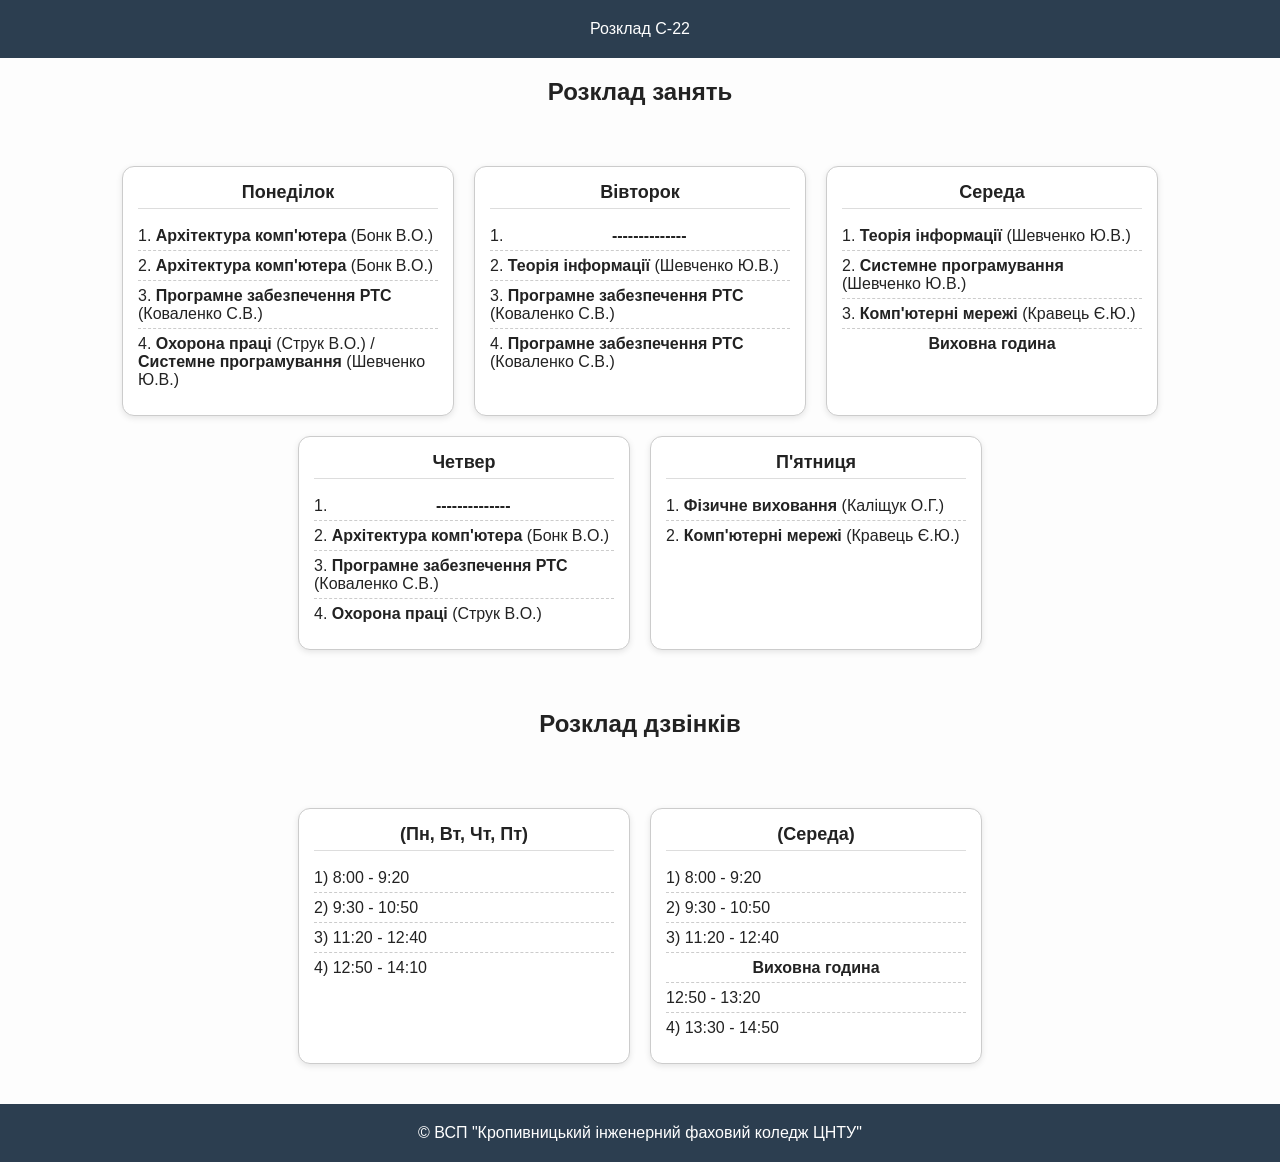
==== C-22/index.html @ 2482bfbd "Add files via upload" ====
<!DOCTYPE html>
<html lang="uk">
<head>
  <meta charset="UTF-8">
  <meta name="viewport" content="width=device-width, initial-scale=1.0">
  <title>C-22</title>
  <link rel="stylesheet" href="css/style.css">
  <style>

  </style>
</head>
<body>
  <header>Розклад С-22</header>
  <h2 style="text-align: center;">Розклад занять</h2>
  <!-- Расписание пар -->
  <div class="container">
    <div class="day">
      <h3>Понеділок</h3>
      <ul class="lessons">
        <li>1. <b>Архітектура комп'ютера</b> (Бонк В.О.)</li>
        <li>2. <b>Архітектура комп'ютера</b> (Бонк В.О.)</li>
        <li>3. <b>Програмне забезпечення РТС</b> (Коваленко С.В.)</li>
        <li>4. <b>Охорона праці</b> (Струк В.О.) / <b>Системне програмування</b> (Шевченко Ю.В.)</li>
      </ul>
    </div>

    <div class="day">
      <h3>Вівторок</h3>
      <ul class="lessons">
        <li class="empty"><span class="number">1.</span><span class="line">--------------</span></li>
        <li>2. <b>Теорія інформації</b> (Шевченко Ю.В.)</li>
        <li>3. <b>Програмне забезпечення РТС</b> (Коваленко С.В.)</li>
        <li>4. <b>Програмне забезпечення РТС</b> (Коваленко С.В.)</li>
      </ul>
    </div>

    <div class="day">
      <h3>Середа</h3>
      <ul class="lessons">
        <li>1. <b>Теорія інформації</b> (Шевченко Ю.В.)</li>
        <li>2. <b>Системне програмування</b> (Шевченко Ю.В.)</li>
        <li>3. <b>Комп'ютерні мережі</b> (Кравець Є.Ю.)</li>
        <li class="centered"><b>Виховна година</b></li>
      </ul>
    </div>

    <div class="day">
      <h3>Четвер</h3>
      <ul class="lessons">
        <li class="empty"><span class="number">1.</span><span class="line">--------------</span></li>
        <li>2. <b>Архітектура комп'ютера</b> (Бонк В.О.)</li>
        <li>3. <b>Програмне забезпечення РТС</b> (Коваленко С.В.)</li>
        <li>4. <b>Охорона праці</b> (Струк В.О.)</li>
      </ul>
    </div>

    <div class="day">
      <h3>П'ятниця</h3>
      <ul class="lessons">
        <li>1. <b>Фізичне виховання</b> (Каліщук О.Г.)</li>
        <li>2. <b>Комп'ютерні мережі</b> (Кравець Є.Ю.)</li>
      </ul>
    </div>
  </div>

  <div class="schedule-section">
    <h2>Розклад дзвінків</h2>
    <div class="container">
      <div class="day">
        <h3>(Пн, Вт, Чт, Пт)</h3>
        <ul class="lessons">
          <li>1) 8:00 - 9:20</li>
          <li>2) 9:30 - 10:50</li>
          <li>3) 11:20 - 12:40</li>
          <li>4) 12:50 - 14:10</li>
        </ul>
      </div>

      <div class="day">
        <h3>(Середа)</h3>
        <ul class="lessons">
          <li>1) 8:00 - 9:20</li>
          <li>2) 9:30 - 10:50</li>
          <li>3) 11:20 - 12:40</li>
          <li class="centered"><b>Виховна година</b></li>
          <li>12:50 - 13:20</li>
          <li>4) 13:30 - 14:50</li>
        </ul>
      </div>
    </div>
  </div>

  <footer>© ВСП "Кропивницький інженерний фаховий коледж ЦНТУ"</footer>
</body>
</html>
---- C-22/css/style.css ----
html, body {
      height: 100%;
      margin: 0;
      padding: 0;
      font-family: Arial, sans-serif;
      background: #fdfdfd;
      color: #222;
      display: flex;
      flex-direction: column;
    }

    header, footer {
      background: #2c3e50;
      color: white;
      text-align: center;
      padding: 20px;
    }

    footer {
      margin-top: auto;
    }

    /* Контейнер для карточек */
    .container {
      display: flex;
      flex-wrap: wrap;
      gap: 20px;
      justify-content: center;
      padding: 40px;
    }

    .day {
      background: #fff;
      border: 1px solid #ccc;
      border-radius: 12px;
      padding: 15px;
      width: 300px;
      box-shadow: 0 2px 6px rgba(0,0,0,0.1);
    }

    .day h3 {
      margin-top: 0;
      font-size: 18px;
      text-align: center;
      border-bottom: 1px solid #ddd;
      padding-bottom: 5px;
    }

    .lessons {
      list-style: none;
      padding: 0;
      margin: 0;
    }

    .lessons li {
      margin: 6px 0;
      border-bottom: 1px dashed #ccc;
      padding-bottom: 5px;
    }

    .lessons li:last-child {
      border-bottom: none;
    }

    .empty {
      display: flex;
      align-items: center;
      justify-content: center;
    }

    .empty .number {
      margin-right: 5px;
    }

    .empty .line {
      flex: 1;
      text-align: center;
      font-weight: bold;
    }

    .centered {
      display: flex;
      justify-content: center;
      font-weight: bold;
      text-align: center;
    }


    .schedule-section h2 {
      text-align: center;
      margin-bottom: 30px;
    }

    @media screen and (max-width: 1024px) {
      .container {
        padding: 20px;
      }
    }
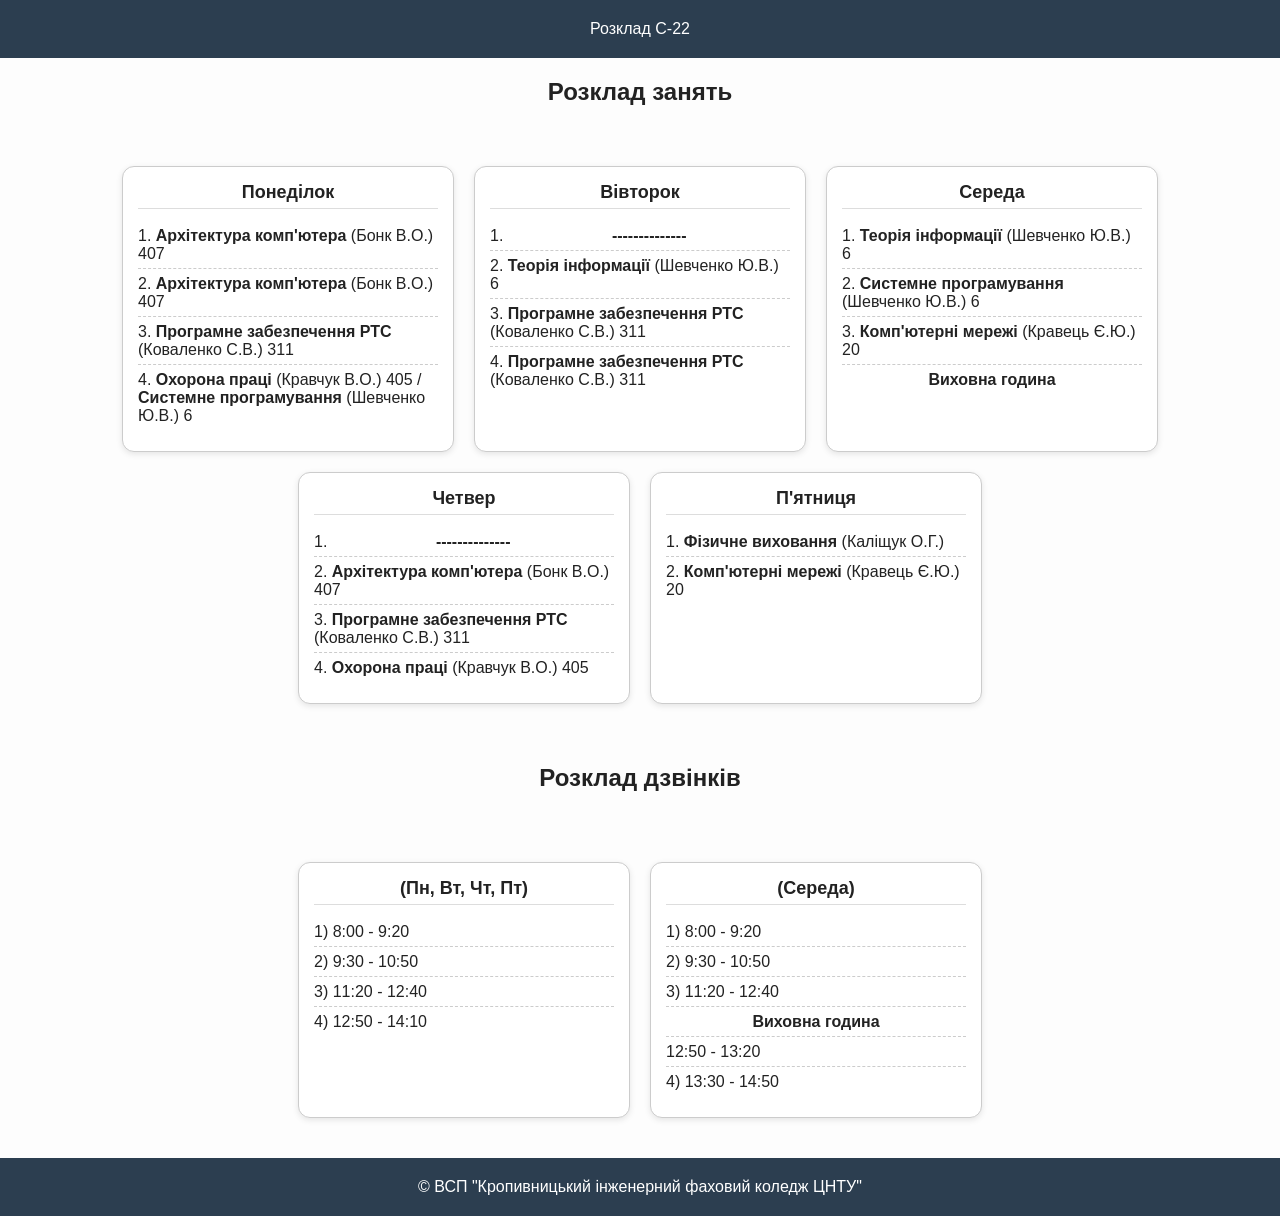
==== commit fbf2eb40: "Update index.html" ====
--- a/C-22/index.html
+++ b/C-22/index.html
@@ -17,10 +17,10 @@
     <div class="day">
       <h3>Понеділок</h3>
       <ul class="lessons">
-        <li>1. <b>Архітектура комп'ютера</b> (Бонк В.О.)</li>
-        <li>2. <b>Архітектура комп'ютера</b> (Бонк В.О.)</li>
-        <li>3. <b>Програмне забезпечення РТС</b> (Коваленко С.В.)</li>
-        <li>4. <b>Охорона праці</b> (Струк В.О.) / <b>Системне програмування</b> (Шевченко Ю.В.)</li>
+        <li>1. <b>Архітектура комп'ютера</b> (Бонк В.О.) 407</li>
+        <li>2. <b>Архітектура комп'ютера</b> (Бонк В.О.) 407</li>
+        <li>3. <b>Програмне забезпечення РТС</b> (Коваленко С.В.) 311</li>
+        <li>4. <b>Охорона праці</b> (Кравчук В.О.) 405 / <b>Системне програмування</b> (Шевченко Ю.В.) 6</li>
       </ul>
     </div>
 
@@ -28,18 +28,18 @@
       <h3>Вівторок</h3>
       <ul class="lessons">
         <li class="empty"><span class="number">1.</span><span class="line">--------------</span></li>
-        <li>2. <b>Теорія інформації</b> (Шевченко Ю.В.)</li>
-        <li>3. <b>Програмне забезпечення РТС</b> (Коваленко С.В.)</li>
-        <li>4. <b>Програмне забезпечення РТС</b> (Коваленко С.В.)</li>
+        <li>2. <b>Теорія інформації</b> (Шевченко Ю.В.) 6</li>
+        <li>3. <b>Програмне забезпечення РТС</b> (Коваленко С.В.) 311</li>
+        <li>4. <b>Програмне забезпечення РТС</b> (Коваленко С.В.) 311</li>
       </ul>
     </div>
 
     <div class="day">
       <h3>Середа</h3>
       <ul class="lessons">
-        <li>1. <b>Теорія інформації</b> (Шевченко Ю.В.)</li>
-        <li>2. <b>Системне програмування</b> (Шевченко Ю.В.)</li>
-        <li>3. <b>Комп'ютерні мережі</b> (Кравець Є.Ю.)</li>
+        <li>1. <b>Теорія інформації</b> (Шевченко Ю.В.) 6</li>
+        <li>2. <b>Системне програмування</b> (Шевченко Ю.В.) 6</li>
+        <li>3. <b>Комп'ютерні мережі</b> (Кравець Є.Ю.) 20</li>
         <li class="centered"><b>Виховна година</b></li>
       </ul>
     </div>
@@ -48,9 +48,9 @@
       <h3>Четвер</h3>
       <ul class="lessons">
         <li class="empty"><span class="number">1.</span><span class="line">--------------</span></li>
-        <li>2. <b>Архітектура комп'ютера</b> (Бонк В.О.)</li>
-        <li>3. <b>Програмне забезпечення РТС</b> (Коваленко С.В.)</li>
-        <li>4. <b>Охорона праці</b> (Струк В.О.)</li>
+        <li>2. <b>Архітектура комп'ютера</b> (Бонк В.О.) 407</li>
+        <li>3. <b>Програмне забезпечення РТС</b> (Коваленко С.В.) 311</li>
+        <li>4. <b>Охорона праці</b> (Кравчук В.О.) 405</li>
       </ul>
     </div>
 
@@ -58,7 +58,7 @@
       <h3>П'ятниця</h3>
       <ul class="lessons">
         <li>1. <b>Фізичне виховання</b> (Каліщук О.Г.)</li>
-        <li>2. <b>Комп'ютерні мережі</b> (Кравець Є.Ю.)</li>
+        <li>2. <b>Комп'ютерні мережі</b> (Кравець Є.Ю.) 20</li>
       </ul>
     </div>
   </div>
@@ -92,4 +92,4 @@
 
   <footer>© ВСП "Кропивницький інженерний фаховий коледж ЦНТУ"</footer>
 </body>
-</html>+</html>
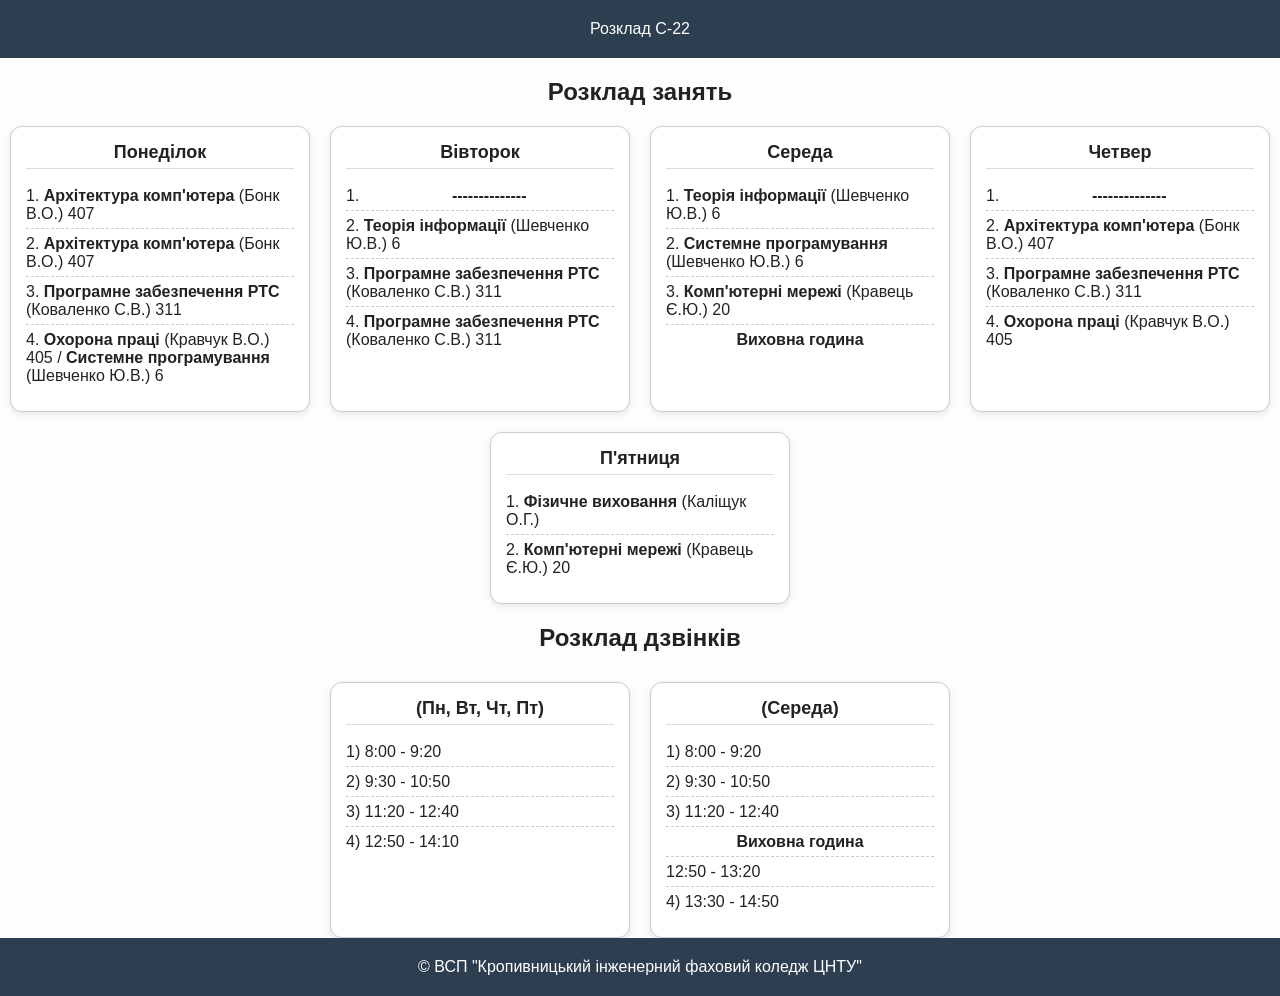
==== commit 473fc607: "Update index.html" ====
--- a/C-22/index.html
+++ b/C-22/index.html
@@ -11,6 +11,7 @@
 </head>
 <body>
   <header>Розклад С-22</header>
+   <main>
   <h2 style="text-align: center;">Розклад занять</h2>
   <!-- Расписание пар -->
   <div class="container">
@@ -89,7 +90,7 @@
       </div>
     </div>
   </div>
-
+</main>
   <footer>© ВСП "Кропивницький інженерний фаховий коледж ЦНТУ"</footer>
 </body>
 </html>
--- a/C-22/css/style.css
+++ b/C-22/css/style.css
@@ -9,24 +9,31 @@
       flex-direction: column;
     }
 
+    body {
+  min-height: 100vh; /* Высота на весь экран */
+}
+
     header, footer {
       background: #2c3e50;
       color: white;
       text-align: center;
       padding: 20px;
     }
+    
+main {
+  flex: 1; /* Контент занимает всё доступное пространство */
+}
 
     footer {
       margin-top: auto;
     }
 
-    /* Контейнер для карточек */
     .container {
       display: flex;
       flex-wrap: wrap;
       gap: 20px;
       justify-content: center;
-      padding: 40px;
+      padding: 0px;
     }
 
     .day {
@@ -34,7 +41,8 @@
       border: 1px solid #ccc;
       border-radius: 12px;
       padding: 15px;
-      width: 300px;
+      width: min(100%, 300px);
+      box-sizing: border-box;
       box-shadow: 0 2px 6px rgba(0,0,0,0.1);
     }
 
@@ -90,9 +98,23 @@
       text-align: center;
       margin-bottom: 30px;
     }
+    
+    footer {
+      margin-top: auto; /* Footer уходит вниз */
+    }
 
     @media screen and (max-width: 1024px) {
-      .container {
-        padding: 20px;
-      }
-    }+    .container {
+      padding: 0 10px;          
+      justify-content: flex-start; 
+      column-gap: 0;           
+      row-gap: 12px;           
+    }
+    .day { 
+      width: 100%; 
+    }     
+    footer {
+      margin-top: 20px; /* Footer уходит вниз */
+    }
+
+}
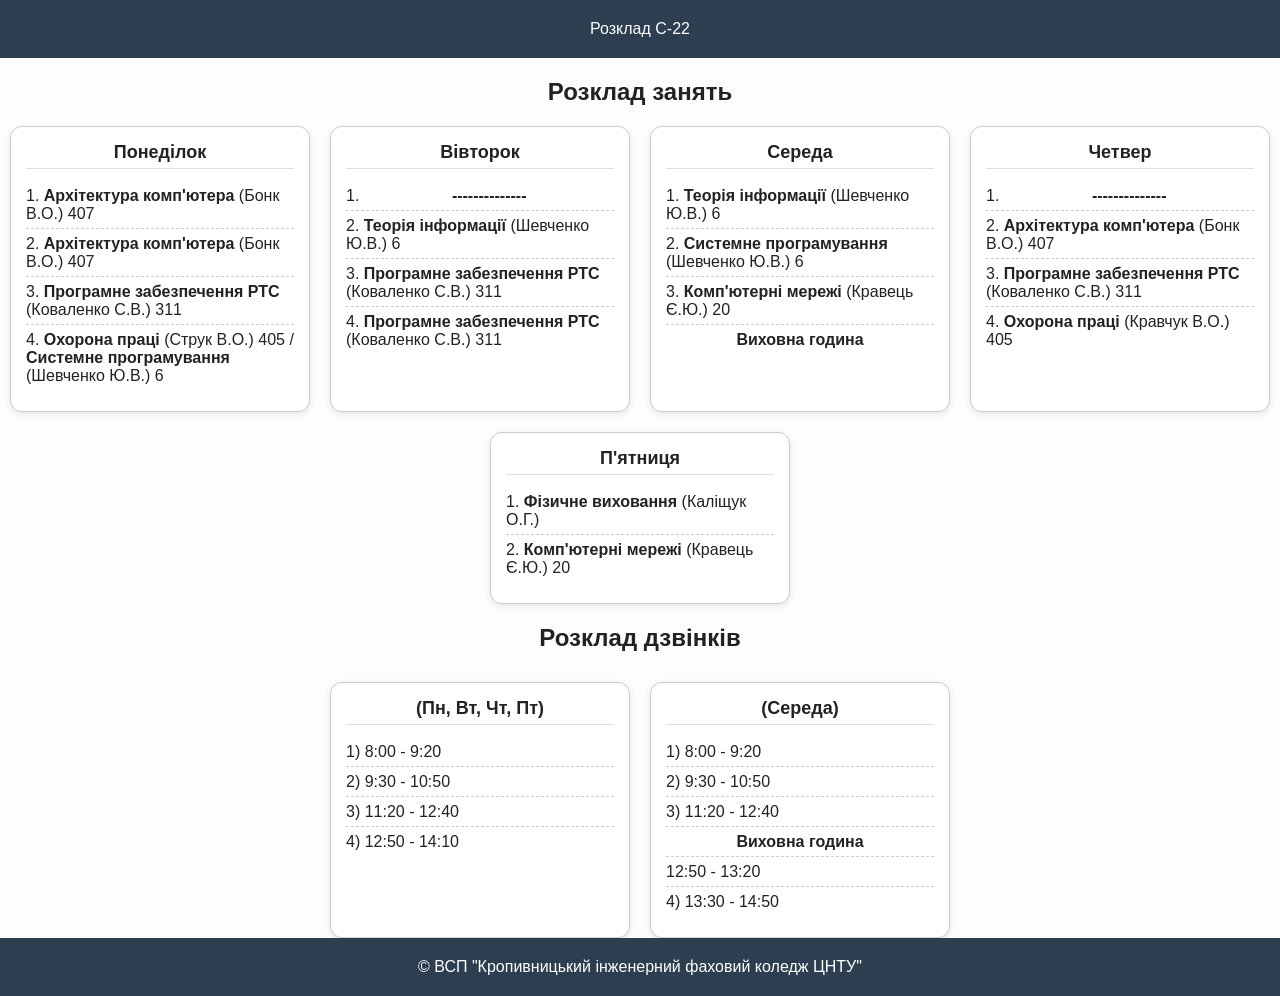
==== commit 22f4da82: "Update index.html" ====
--- a/C-22/index.html
+++ b/C-22/index.html
@@ -21,7 +21,7 @@
         <li>1. <b>Архітектура комп'ютера</b> (Бонк В.О.) 407</li>
         <li>2. <b>Архітектура комп'ютера</b> (Бонк В.О.) 407</li>
         <li>3. <b>Програмне забезпечення РТС</b> (Коваленко С.В.) 311</li>
-        <li>4. <b>Охорона праці</b> (Кравчук В.О.) 405 / <b>Системне програмування</b> (Шевченко Ю.В.) 6</li>
+        <li>4. <b>Охорона праці</b> (Струк В.О.) 405 / <b>Системне програмування</b> (Шевченко Ю.В.) 6</li>
       </ul>
     </div>
 
@@ -94,3 +94,4 @@
   <footer>© ВСП "Кропивницький інженерний фаховий коледж ЦНТУ"</footer>
 </body>
 </html>
+
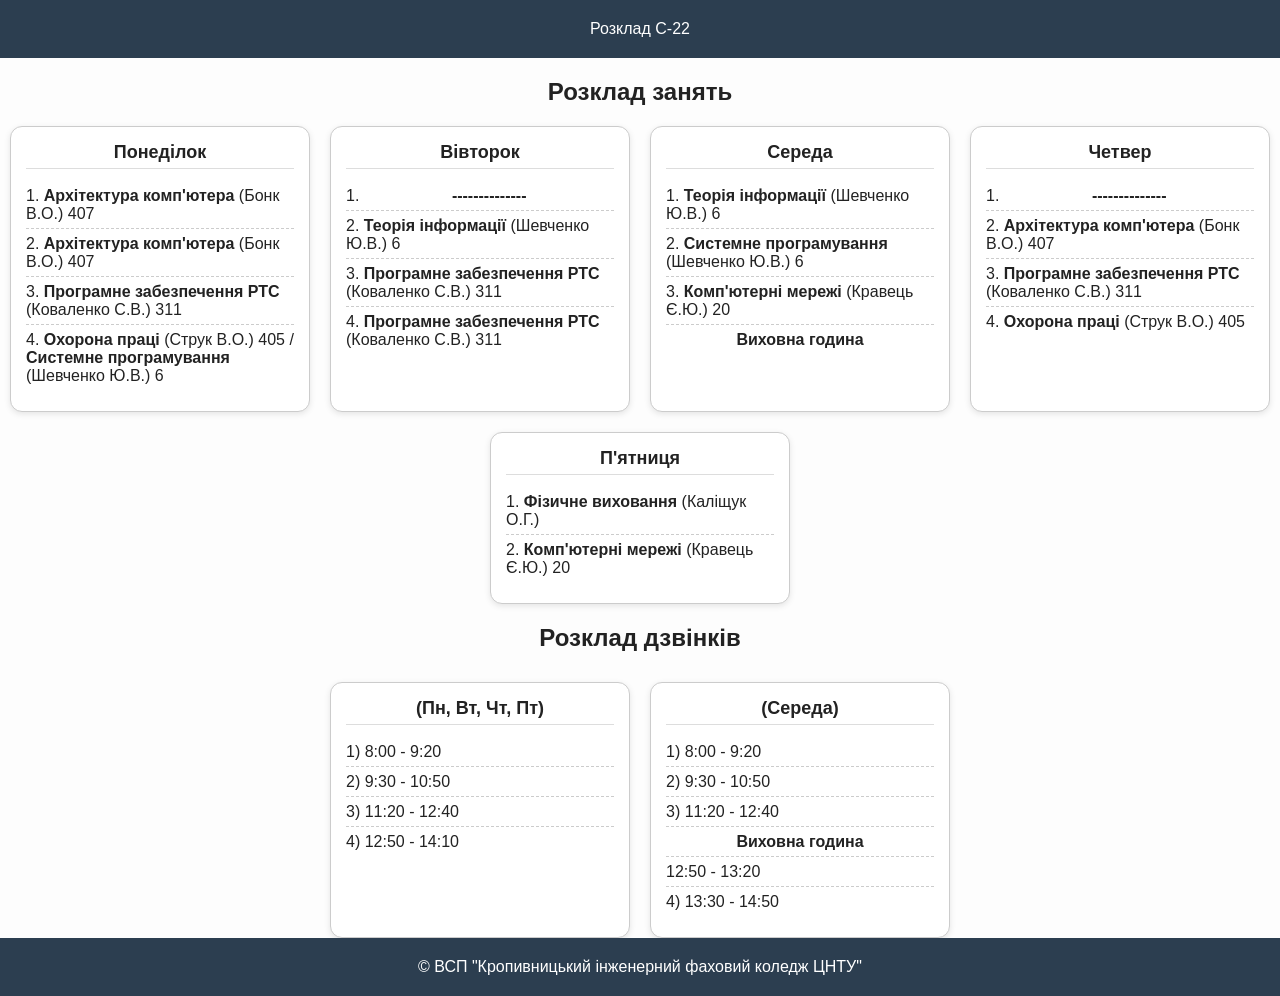
==== commit fbcf0ed1: "Update index.html" ====
--- a/C-22/index.html
+++ b/C-22/index.html
@@ -51,7 +51,7 @@
         <li class="empty"><span class="number">1.</span><span class="line">--------------</span></li>
         <li>2. <b>Архітектура комп'ютера</b> (Бонк В.О.) 407</li>
         <li>3. <b>Програмне забезпечення РТС</b> (Коваленко С.В.) 311</li>
-        <li>4. <b>Охорона праці</b> (Кравчук В.О.) 405</li>
+        <li>4. <b>Охорона праці</b> (Струк В.О.) 405</li>
       </ul>
     </div>
 
@@ -95,3 +95,4 @@
 </body>
 </html>
 
+
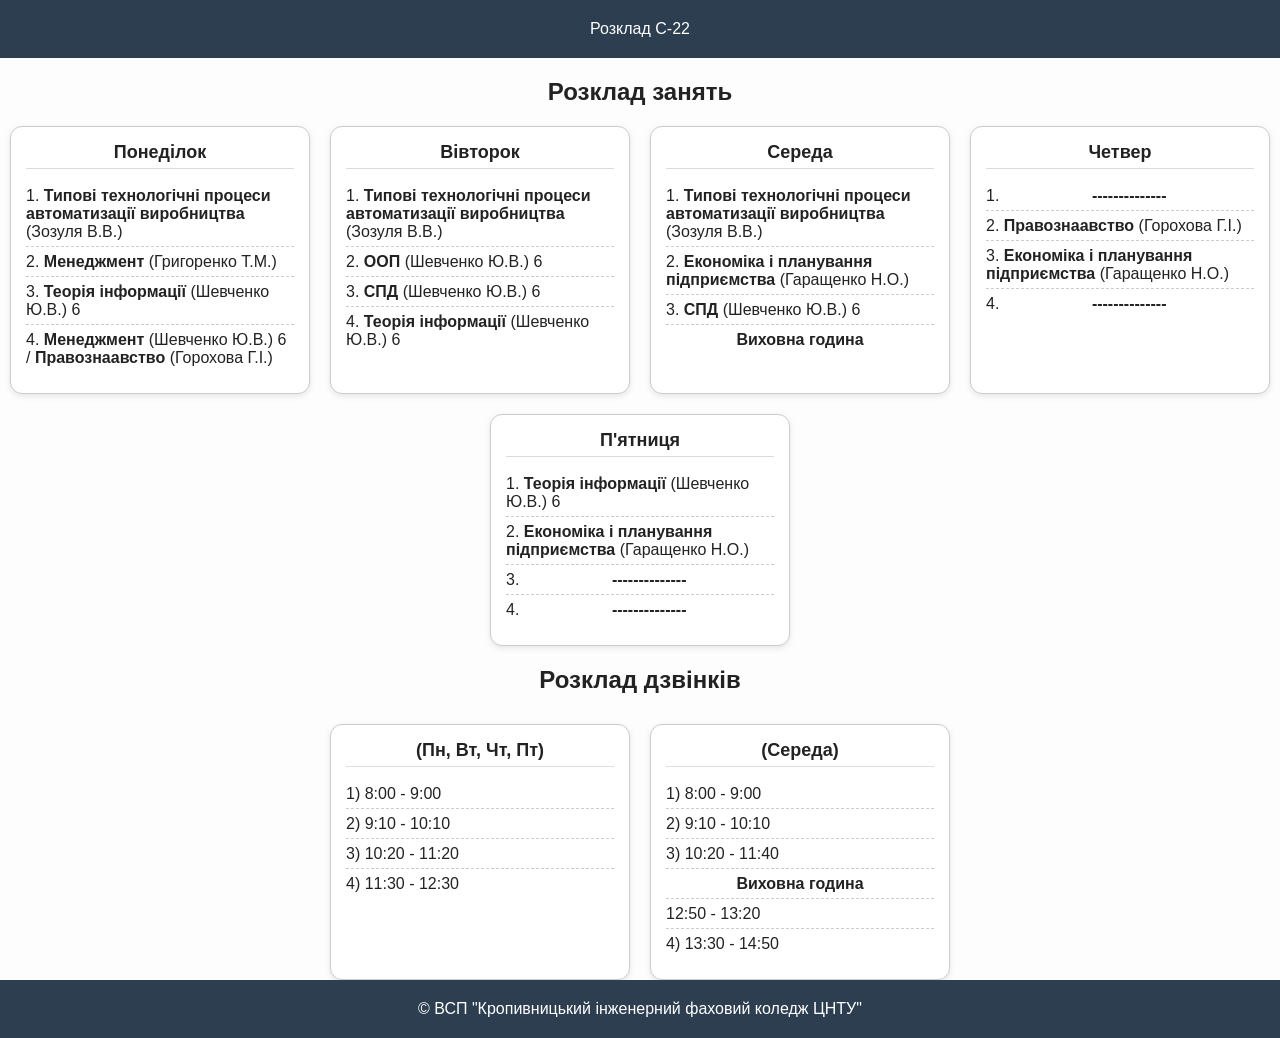
==== commit b56fd253: "Update index.html" ====
--- a/C-22/index.html
+++ b/C-22/index.html
@@ -18,29 +18,29 @@
     <div class="day">
       <h3>Понеділок</h3>
       <ul class="lessons">
-        <li>1. <b>Архітектура комп'ютера</b> (Бонк В.О.) 407</li>
-        <li>2. <b>Архітектура комп'ютера</b> (Бонк В.О.) 407</li>
-        <li>3. <b>Програмне забезпечення РТС</b> (Коваленко С.В.) 311</li>
-        <li>4. <b>Охорона праці</b> (Струк В.О.) 405 / <b>Системне програмування</b> (Шевченко Ю.В.) 6</li>
+        <li>1. <b>Типові технологічні процеси автоматизації виробництва</b> (Зозуля В.В.) </li>
+        <li>2. <b>Менеджмент</b> (Григоренко Т.М.) </li>
+        <li>3. <b>Теорія інформації</b> (Шевченко Ю.В.) 6</li>
+        <li>4. <b>Менеджмент</b> (Шевченко Ю.В.) 6 / <b>Правознаавство</b> (Горохова Г.I.) </li>
       </ul>
     </div>
 
     <div class="day">
       <h3>Вівторок</h3>
       <ul class="lessons">
-        <li class="empty"><span class="number">1.</span><span class="line">--------------</span></li>
-        <li>2. <b>Теорія інформації</b> (Шевченко Ю.В.) 6</li>
-        <li>3. <b>Програмне забезпечення РТС</b> (Коваленко С.В.) 311</li>
-        <li>4. <b>Програмне забезпечення РТС</b> (Коваленко С.В.) 311</li>
+        <li>1. <b>Типові технологічні процеси автоматизації виробництва</b> (Зозуля В.В.) </li>
+        <li>2. <b>ООП</b> (Шевченко Ю.В.) 6</li>
+        <li>3. <b>СПД</b> (Шевченко Ю.В.) 6</li>
+        <li>4. <b>Теорія інформації</b> (Шевченко Ю.В.) 6</li>
       </ul>
     </div>
 
     <div class="day">
       <h3>Середа</h3>
       <ul class="lessons">
-        <li>1. <b>Теорія інформації</b> (Шевченко Ю.В.) 6</li>
-        <li>2. <b>Системне програмування</b> (Шевченко Ю.В.) 6</li>
-        <li>3. <b>Комп'ютерні мережі</b> (Кравець Є.Ю.) 20</li>
+        <li>1. <b>Типові технологічні процеси автоматизації виробництва</b> (Зозуля В.В.) </li>
+        <li>2. <b>Економіка і планування підприємства</b> (Гаращенко Н.О.) </li>
+        <li>3. <b>СПД</b> (Шевченко Ю.В.) 6</li>
         <li class="centered"><b>Виховна година</b></li>
       </ul>
     </div>
@@ -49,17 +49,19 @@
       <h3>Четвер</h3>
       <ul class="lessons">
         <li class="empty"><span class="number">1.</span><span class="line">--------------</span></li>
-        <li>2. <b>Архітектура комп'ютера</b> (Бонк В.О.) 407</li>
-        <li>3. <b>Програмне забезпечення РТС</b> (Коваленко С.В.) 311</li>
-        <li>4. <b>Охорона праці</b> (Струк В.О.) 405</li>
+        <li>2. <b>Правознаавство</b> (Горохова Г.I.)</li>
+        <li>3. <b>Економіка і планування підприємства</b> (Гаращенко Н.О.)</li>
+        <li class="empty"><span class="number">4.</span><span class="line">--------------</span></li>
       </ul>
     </div>
 
     <div class="day">
       <h3>П'ятниця</h3>
       <ul class="lessons">
-        <li>1. <b>Фізичне виховання</b> (Каліщук О.Г.)</li>
-        <li>2. <b>Комп'ютерні мережі</b> (Кравець Є.Ю.) 20</li>
+        <li>1. <b>Теорія інформації</b> (Шевченко Ю.В.) 6</li>
+        <li>2. <b>Економіка і планування підприємства</b> (Гаращенко Н.О.)</li>
+        <li class="empty"><span class="number">3.</span><span class="line">--------------</span></li>
+        <li class="empty"><span class="number">4.</span><span class="line">--------------</span></li>
       </ul>
     </div>
   </div>
@@ -70,19 +72,19 @@
       <div class="day">
         <h3>(Пн, Вт, Чт, Пт)</h3>
         <ul class="lessons">
-          <li>1) 8:00 - 9:20</li>
-          <li>2) 9:30 - 10:50</li>
-          <li>3) 11:20 - 12:40</li>
-          <li>4) 12:50 - 14:10</li>
+          <li>1) 8:00 - 9:00</li>
+          <li>2) 9:10 - 10:10</li>
+          <li>3) 10:20 - 11:20</li>
+          <li>4) 11:30 - 12:30</li>
         </ul>
       </div>
 
       <div class="day">
         <h3>(Середа)</h3>
         <ul class="lessons">
-          <li>1) 8:00 - 9:20</li>
-          <li>2) 9:30 - 10:50</li>
-          <li>3) 11:20 - 12:40</li>
+          <li>1) 8:00 - 9:00</li>
+          <li>2) 9:10 - 10:10</li>
+          <li>3) 10:20 - 11:40</li>
           <li class="centered"><b>Виховна година</b></li>
           <li>12:50 - 13:20</li>
           <li>4) 13:30 - 14:50</li>
@@ -96,3 +98,4 @@
 </html>
 
 
+
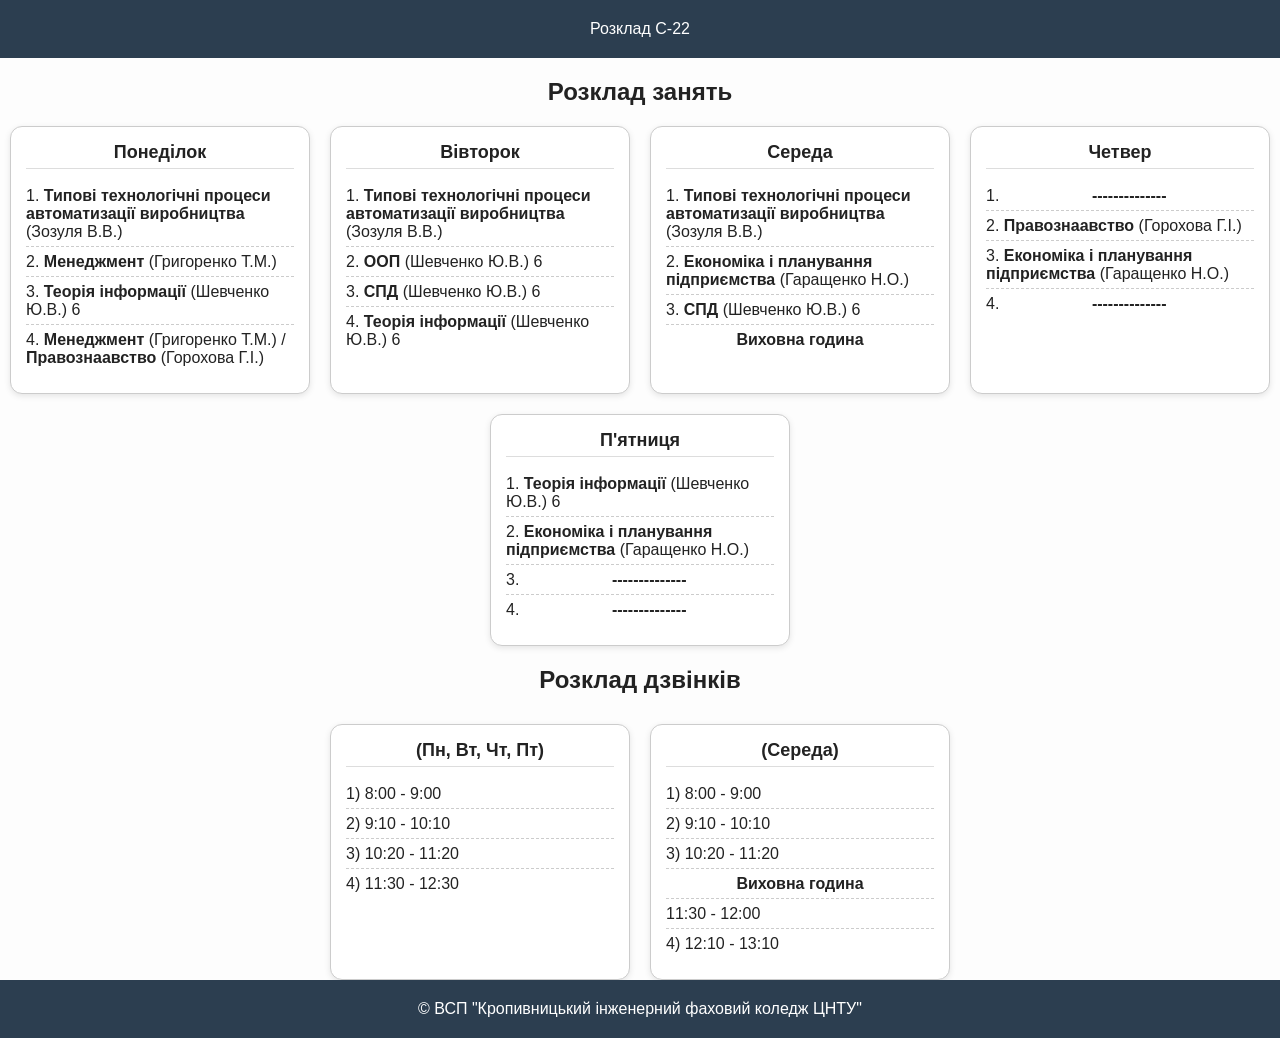
==== commit 03841534: "Fix schedule details for C-22" ====
--- a/C-22/index.html
+++ b/C-22/index.html
@@ -21,7 +21,7 @@
         <li>1. <b>Типові технологічні процеси автоматизації виробництва</b> (Зозуля В.В.) </li>
         <li>2. <b>Менеджмент</b> (Григоренко Т.М.) </li>
         <li>3. <b>Теорія інформації</b> (Шевченко Ю.В.) 6</li>
-        <li>4. <b>Менеджмент</b> (Шевченко Ю.В.) 6 / <b>Правознаавство</b> (Горохова Г.I.) </li>
+        <li>4. <b>Менеджмент</b> (Григоренко Т.М.) / <b>Правознаавство</b> (Горохова Г.I.) </li>
       </ul>
     </div>
 
@@ -84,10 +84,10 @@
         <ul class="lessons">
           <li>1) 8:00 - 9:00</li>
           <li>2) 9:10 - 10:10</li>
-          <li>3) 10:20 - 11:40</li>
+          <li>3) 10:20 - 11:20</li>
           <li class="centered"><b>Виховна година</b></li>
-          <li>12:50 - 13:20</li>
-          <li>4) 13:30 - 14:50</li>
+          <li>11:30 - 12:00</li>
+          <li>4) 12:10 - 13:10</li>
         </ul>
       </div>
     </div>
@@ -99,3 +99,4 @@
 
 
 
+
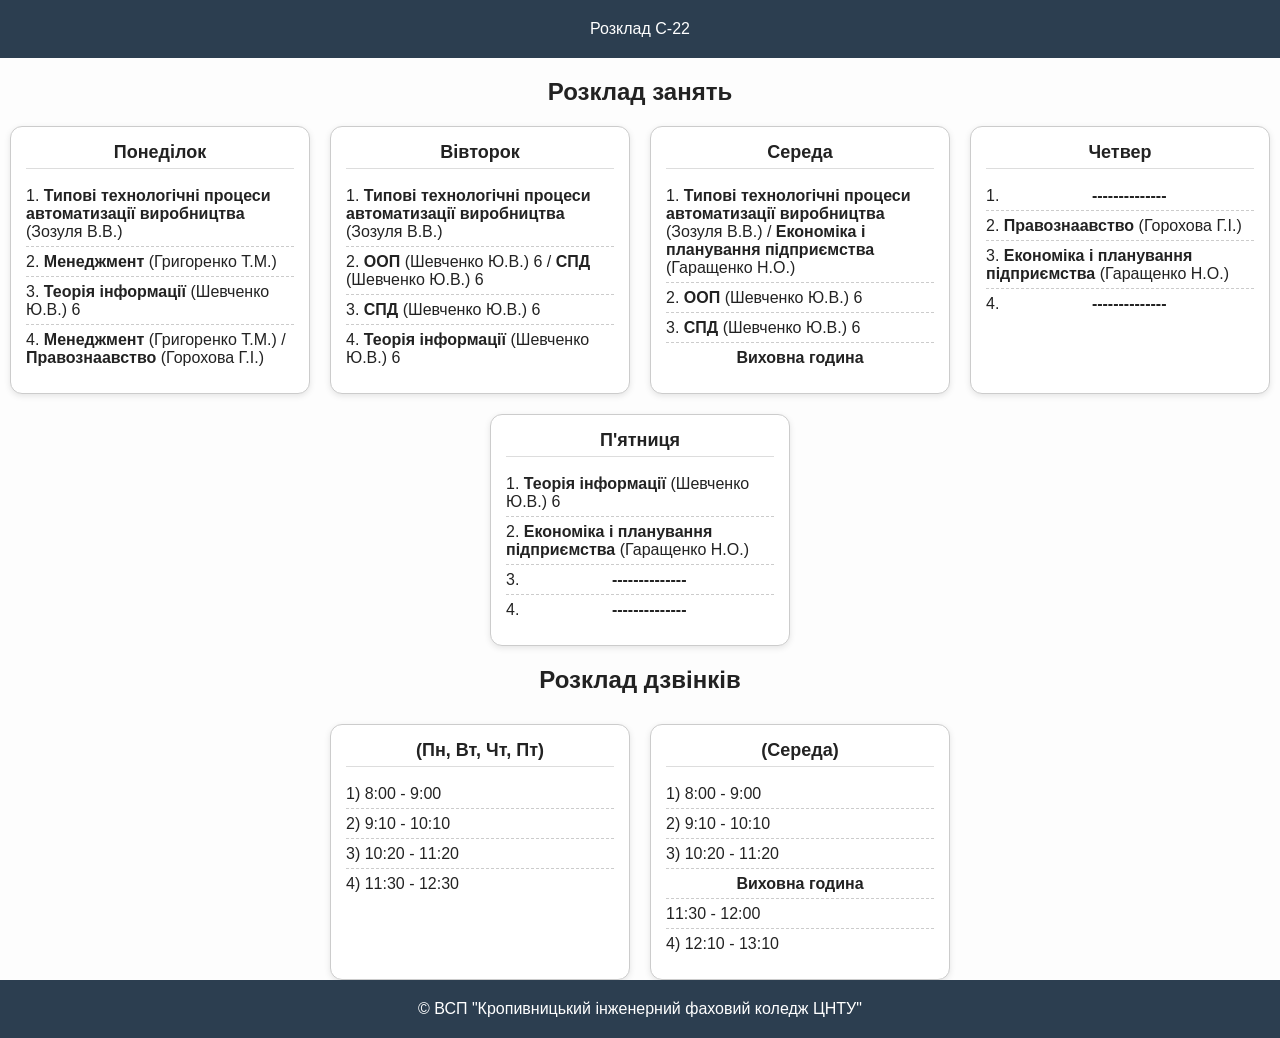
==== commit 6b864271: "Update index.html" ====
--- a/C-22/index.html
+++ b/C-22/index.html
@@ -29,7 +29,7 @@
       <h3>Вівторок</h3>
       <ul class="lessons">
         <li>1. <b>Типові технологічні процеси автоматизації виробництва</b> (Зозуля В.В.) </li>
-        <li>2. <b>ООП</b> (Шевченко Ю.В.) 6</li>
+        <li>2. <b>ООП</b> (Шевченко Ю.В.) 6 / <b>СПД</b> (Шевченко Ю.В.) 6</li>
         <li>3. <b>СПД</b> (Шевченко Ю.В.) 6</li>
         <li>4. <b>Теорія інформації</b> (Шевченко Ю.В.) 6</li>
       </ul>
@@ -38,8 +38,8 @@
     <div class="day">
       <h3>Середа</h3>
       <ul class="lessons">
-        <li>1. <b>Типові технологічні процеси автоматизації виробництва</b> (Зозуля В.В.) </li>
-        <li>2. <b>Економіка і планування підприємства</b> (Гаращенко Н.О.) </li>
+        <li>1. <b>Типові технологічні процеси автоматизації виробництва</b> (Зозуля В.В.) /  <b>Економіка і планування підприємства</b> (Гаращенко Н.О.) </li>
+        <li>2. <b>ООП</b> (Шевченко Ю.В.) 6</li>
         <li>3. <b>СПД</b> (Шевченко Ю.В.) 6</li>
         <li class="centered"><b>Виховна година</b></li>
       </ul>
@@ -100,3 +100,4 @@
 
 
 
+
